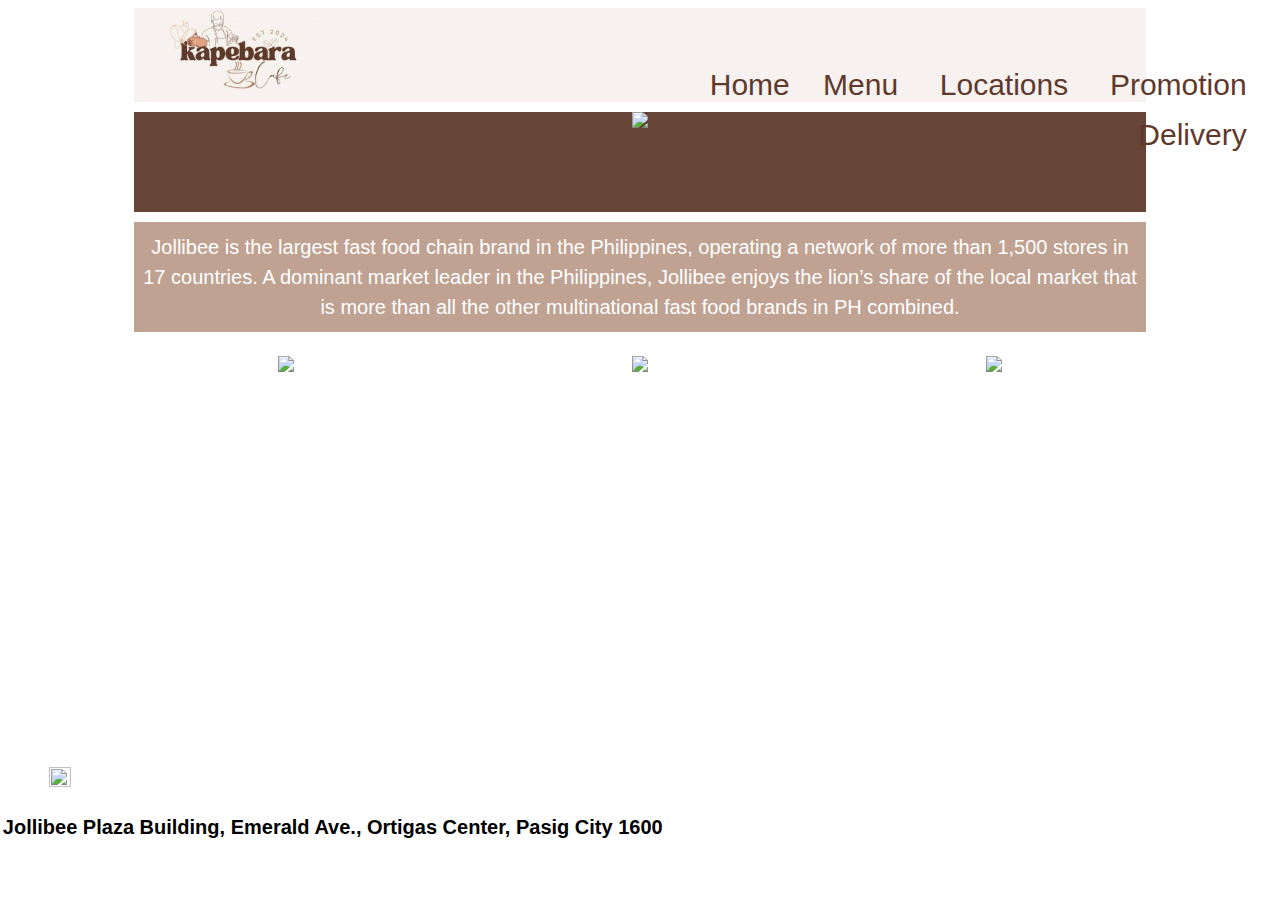
==== index.html @ cc72295d "Add files via upload" ====
<!DOCTYPE html>
<html lang = "en">
    <head>
        <meta charset = "UTF-8">
        <meta name = "viewport" content = "width=device-width, initial-scale=1">
        <title> Kapebara </title>
        <link rel="stylesheet" href="styles.css">
    </head>
    <body>
        <div id="wrapper-div">
            <div id="logo-nav-div" class="clearfix">
                <div id="logo-div"> 
                    <div class = "logoImg">
                        <img src = "logo.jpg" width="35%" height="35%">
                    </div>
                </div>
        
                <div id="nav-div">
                    <div class="navButt">
                     <a href = "https://www.jollibee.com.ph/"> Home &nbsp;&nbsp; </a>
                     <a href = "https://www.jollibee.com.ph/menu/"> Menu  &nbsp; &nbsp; </a>
                     <a href = "https://www.jollibeedelivery.com/store-selection"> Locations &nbsp; &nbsp; </a>
                     <a href = "https://www.jollibee.com.ph/promos/"> Promotion  &nbsp; &nbsp;</a>
                     <a href = "https://www.jollibee.com.ph/delivery/"> Delivery  &nbsp; &nbsp;</a> 
                    </div>
                </div>
            </div>
        
            <div id="headerbanner-div">
                    <img src = joliheader.png> 
            </div>
        
            <div id="introtextarea-div">
                <div class = "description">
                Jollibee is the largest fast food chain brand in the Philippines, 
                operating a network of more than 1,500 stores in 17 countries. 
                A dominant market leader in the Philippines, Jollibee enjoys the lion’s 
                share of the local market that is more than all the other multinational 
                fast food brands in PH combined.
            </div>
            </div>
        
            <div id="main-div" class="clearfix">
                <div class="box">
                    <img src = "jolimom.jpg">
                </div>
        
                <div class="box">
                    <img src = "jolisummer.jpg">
                </div>
        
                <div class="box">
                    <img src = "jolidrive.jpg">
                </div>
            </div>
        
            <div id="footer-div">
                <img src = "jolifooter.webp">
                <div class = address>
                    10/F Jollibee Plaza Building, Emerald Ave., Ortigas Center, Pasig City 1600
                </div>
            </div>
        </div>
    </body>
</html>
---- styles.css ----
style type="text/css"
*{
    margin: 0px;
    padding: 0px;
    font-family: arial;
    box-sizing: border-box;
}

#logo-nav-div{
    width: 100%;
    min-height: 50px;
    background-color: #f7f2ef;
    color: white;
    margin-bottom: 10px;
}

#logo-div{
    width: 50%;
    min-height: 40px;
    background-color: #f7f2ef;
    color: white;
    float: left;
    padding-left: 2%;
    line-height: 40px;
}

.logoImg {
   position: relative;
   top: 2px;
   right: 5px;
   
}

#nav-div{
    font-family: Arial;
    font-size: 20px;
    width: 50%;
    background-color: #d8041c;
}

.navButt {
    text-align: right;
    width: 50%;
    min-height: 50px;
    line-height: 50px;
    color: #5f392c;
    float: right;
    font-family: Arial;
    font-size: 30px;
    position: absolute;
    left: 640px;
    top: 60px;
}

.navButt a {
   color: #5f392c;
   text-decoration: none;
}

.navButt a:hover {
    color: orange;
    text-decoration: none;
    
 }

.clearfix::after{
    content: "";
    display: block;
    clear: both;
}
#headerbanner-div{
    width: 100%;
    min-height: 100px;
    background-color: #664537;
    color: white;
    text-align: center;
    line-height: 10px;
    margin-bottom: 10px;
}
#introtextarea-div{
    width: 100%;
    min-height: 80px;
    background-color: #bfa292;
    text-align: center;
    line-height: 30px;
    margin-bottom: 10px;
}

.description {
    font-family: arial;
    color: white;
    font-size: 20px;
    padding-top: 10px;
    padding-left: 5px;
    padding-right: 5px;
    padding-bottom: 10px;
}

#main-div{
    width: 100%;
    min-height: 400px;
}
#main-div .box{
    width: 30%;
    min-height: 400px;
   
    float: left;
    text-align: center;
    line-height: 50px;
    margin-bottom: 10px;
}
#main-div .box:nth-child(2){
    margin-left: 5%;
    margin-right: 5%;
}

.box img {
    max-width: 100%;
    max-height: 100%;
}

#footer-div{
    width: 100%;
    min-height: 50px;
    text-align: center;
    line-height: 50px;
}

#footer-div img {
    max-width: 100%;
    max-height: 100%;
    width: 15%;
    height: 15%;
    position: relative;
    right: 580px;
    top: 5px;
}

.address {
    font-family: Arial;
    font-size: 20px;
    font-weight: bold;
    position: relative;
    right: 330px;
}

#wrapper-div{
    width: 80%;
    margin: auto;
}
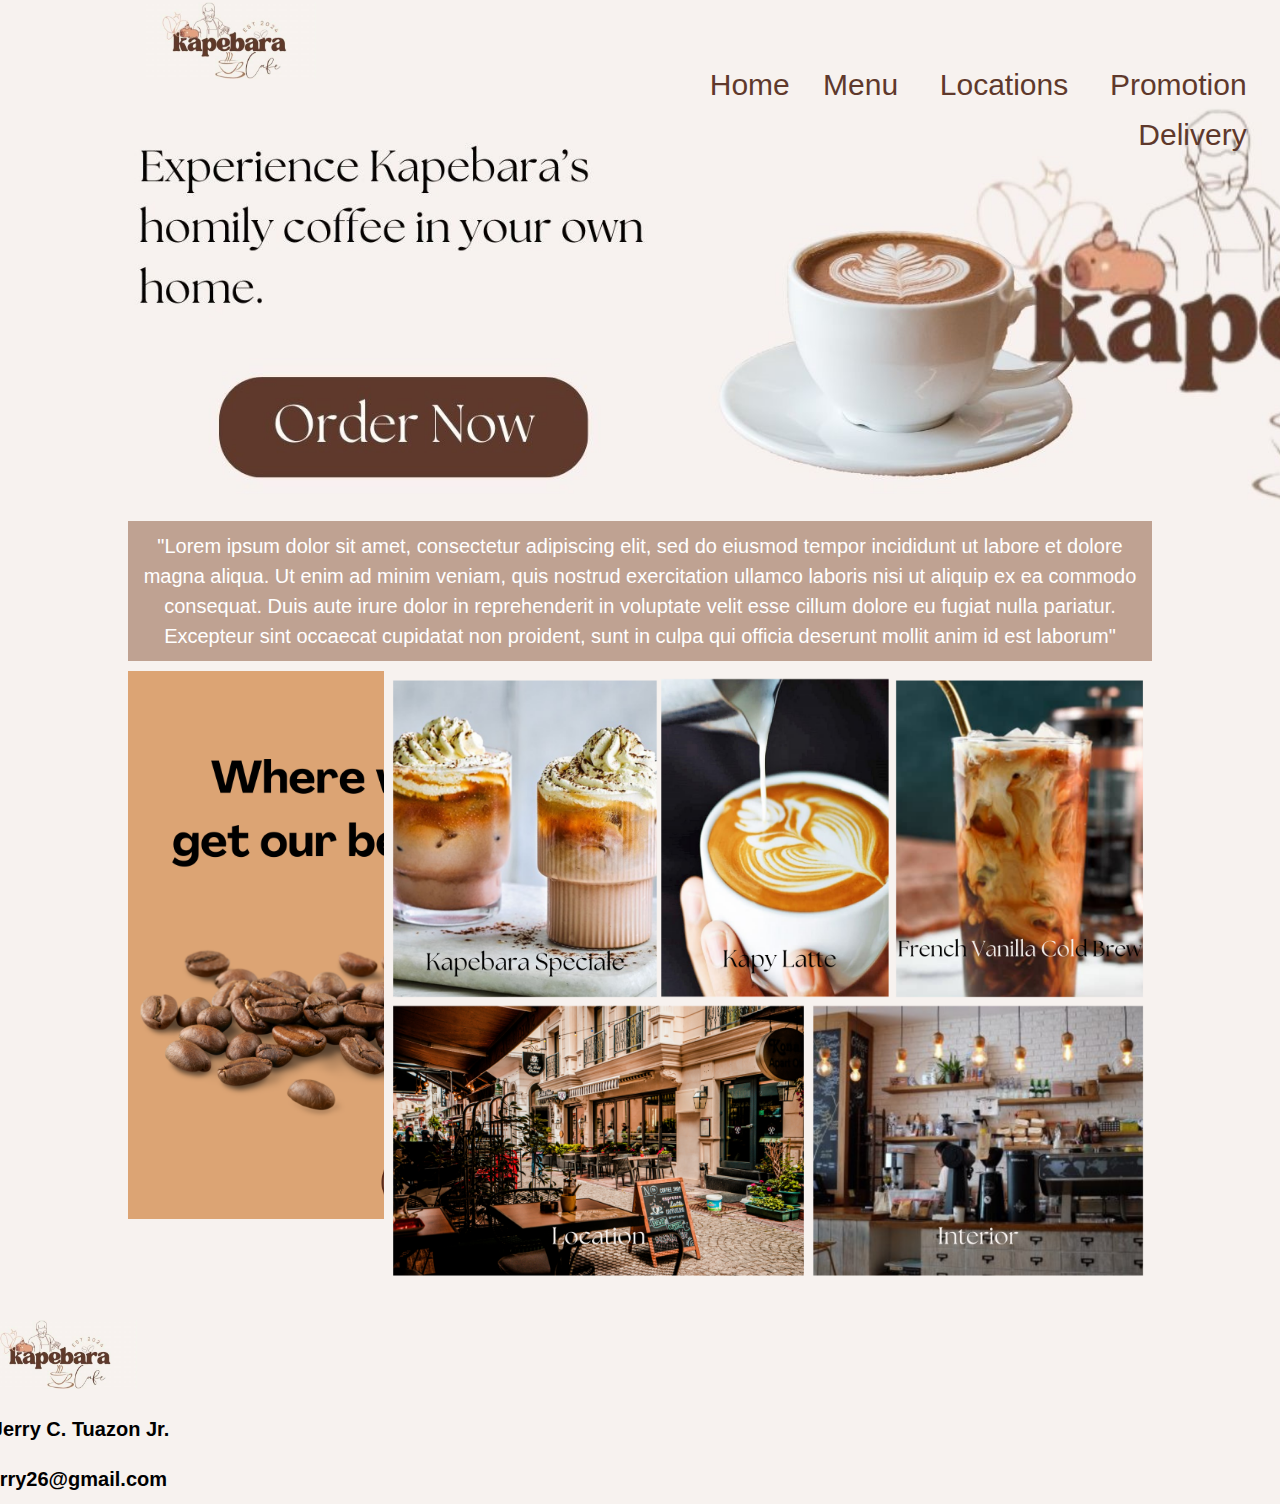
==== commit ae85de88: "Add files via upload" ====
--- a/index.html
+++ b/index.html
@@ -5,6 +5,11 @@
         <meta name = "viewport" content = "width=device-width, initial-scale=1">
         <title> Kapebara </title>
         <link rel="stylesheet" href="styles.css">
+        <style>
+            body {
+                background-color:#f7f2ef; ;
+            }
+        </style>
     </head>
     <body>
         <div id="wrapper-div">
@@ -17,47 +22,43 @@
         
                 <div id="nav-div">
                     <div class="navButt">
-                     <a href = "https://www.jollibee.com.ph/"> Home &nbsp;&nbsp; </a>
-                     <a href = "https://www.jollibee.com.ph/menu/"> Menu  &nbsp; &nbsp; </a>
-                     <a href = "https://www.jollibeedelivery.com/store-selection"> Locations &nbsp; &nbsp; </a>
+                     <a href = "index.html"> Home &nbsp;&nbsp; </a>
+                     <a href = "menu.html" target="_blank"> Menu  &nbsp; &nbsp; </a>
+                     <a href = "https://www.jollibeedelivery.com/store-selection" target="_blank"> Locations &nbsp; &nbsp; </a>
                      <a href = "https://www.jollibee.com.ph/promos/"> Promotion  &nbsp; &nbsp;</a>
-                     <a href = "https://www.jollibee.com.ph/delivery/"> Delivery  &nbsp; &nbsp;</a> 
+                     <a href = "https://forms.gle/LMUtgjHkLLTP42wp9" target="_blank"> Delivery  &nbsp; &nbsp;</a> 
                     </div>
                 </div>
             </div>
         
             <div id="headerbanner-div">
-                    <img src = joliheader.png> 
+                 <a href = https://forms.gle/LMUtgjHkLLTP42wp9 target="_blank"><img src = kapeheader.jpg width="1619px" height="100%"></a>
             </div>
         
             <div id="introtextarea-div">
                 <div class = "description">
-                Jollibee is the largest fast food chain brand in the Philippines, 
-                operating a network of more than 1,500 stores in 17 countries. 
-                A dominant market leader in the Philippines, Jollibee enjoys the lion’s 
-                share of the local market that is more than all the other multinational 
-                fast food brands in PH combined.
+                    "Lorem ipsum dolor sit amet, consectetur adipiscing elit, sed do eiusmod tempor incididunt ut labore et dolore magna aliqua. Ut enim ad minim veniam, quis nostrud exercitation ullamco laboris nisi ut aliquip ex ea commodo consequat. Duis aute irure dolor in reprehenderit in voluptate velit esse cillum dolore eu fugiat nulla pariatur. Excepteur sint occaecat cupidatat non proident, sunt in culpa qui officia deserunt mollit anim id est laborum"
             </div>
             </div>
         
             <div id="main-div" class="clearfix">
+
+                <div id="sidebar-div">
+                    <div class ="beanSource">
+                       <a href = "https://store.yardstickcoffee.com/collections/coffee-beans" target="_blank"><img src = "beanSource.png" width="400px" height="150%"></a>
+                    </div>
+                </div>
+                    
                 <div class="box">
-                    <img src = "jolimom.jpg">
-                </div>
-        
-                <div class="box">
-                    <img src = "jolisummer.jpg">
-                </div>
-        
-                <div class="box">
-                    <img src = "jolidrive.jpg">
+                    <img src = "collages.png">
                 </div>
             </div>
         
             <div id="footer-div">
-                <img src = "jolifooter.webp">
-                <div class = address>
-                    10/F Jollibee Plaza Building, Emerald Ave., Ortigas Center, Pasig City 1600
+                <img src = "logo.jpg">
+                <div class = info>
+                   Jose Jerry C. Tuazon Jr. <br>
+                   josejerry26@gmail.com
                 </div>
             </div>
         </div>
--- a/styles.css
+++ b/styles.css
@@ -1,4 +1,9 @@
 style type="text/css"
+
+body {
+    background-color: #f7f2ef;
+}
+
 *{
     margin: 0px;
     padding: 0px;
@@ -69,12 +74,12 @@
     clear: both;
 }
 #headerbanner-div{
-    width: 100%;
+    width: 95%;
     min-height: 100px;
     background-color: #664537;
     color: white;
     text-align: center;
-    line-height: 10px;
+    line-height: 5px;
     margin-bottom: 10px;
 }
 #introtextarea-div{
@@ -100,6 +105,18 @@
     width: 100%;
     min-height: 400px;
 }
+
+#sidebar-div {
+    width: 20%;
+    min-height: 400px;
+    background: lightgray;
+    font-family: arial;
+    float: left;
+    text-align: center;
+    line-height: 10px;
+}
+
+
 #main-div .box{
     width: 30%;
     min-height: 400px;
@@ -115,7 +132,7 @@
 }
 
 .box img {
-    max-width: 100%;
+    max-width: 250%;
     max-height: 100%;
 }
 
@@ -136,12 +153,12 @@
     top: 5px;
 }
 
-.address {
+.info {
     font-family: Arial;
     font-size: 20px;
     font-weight: bold;
     position: relative;
-    right: 330px;
+    right: 585px;
 }
 
 #wrapper-div{
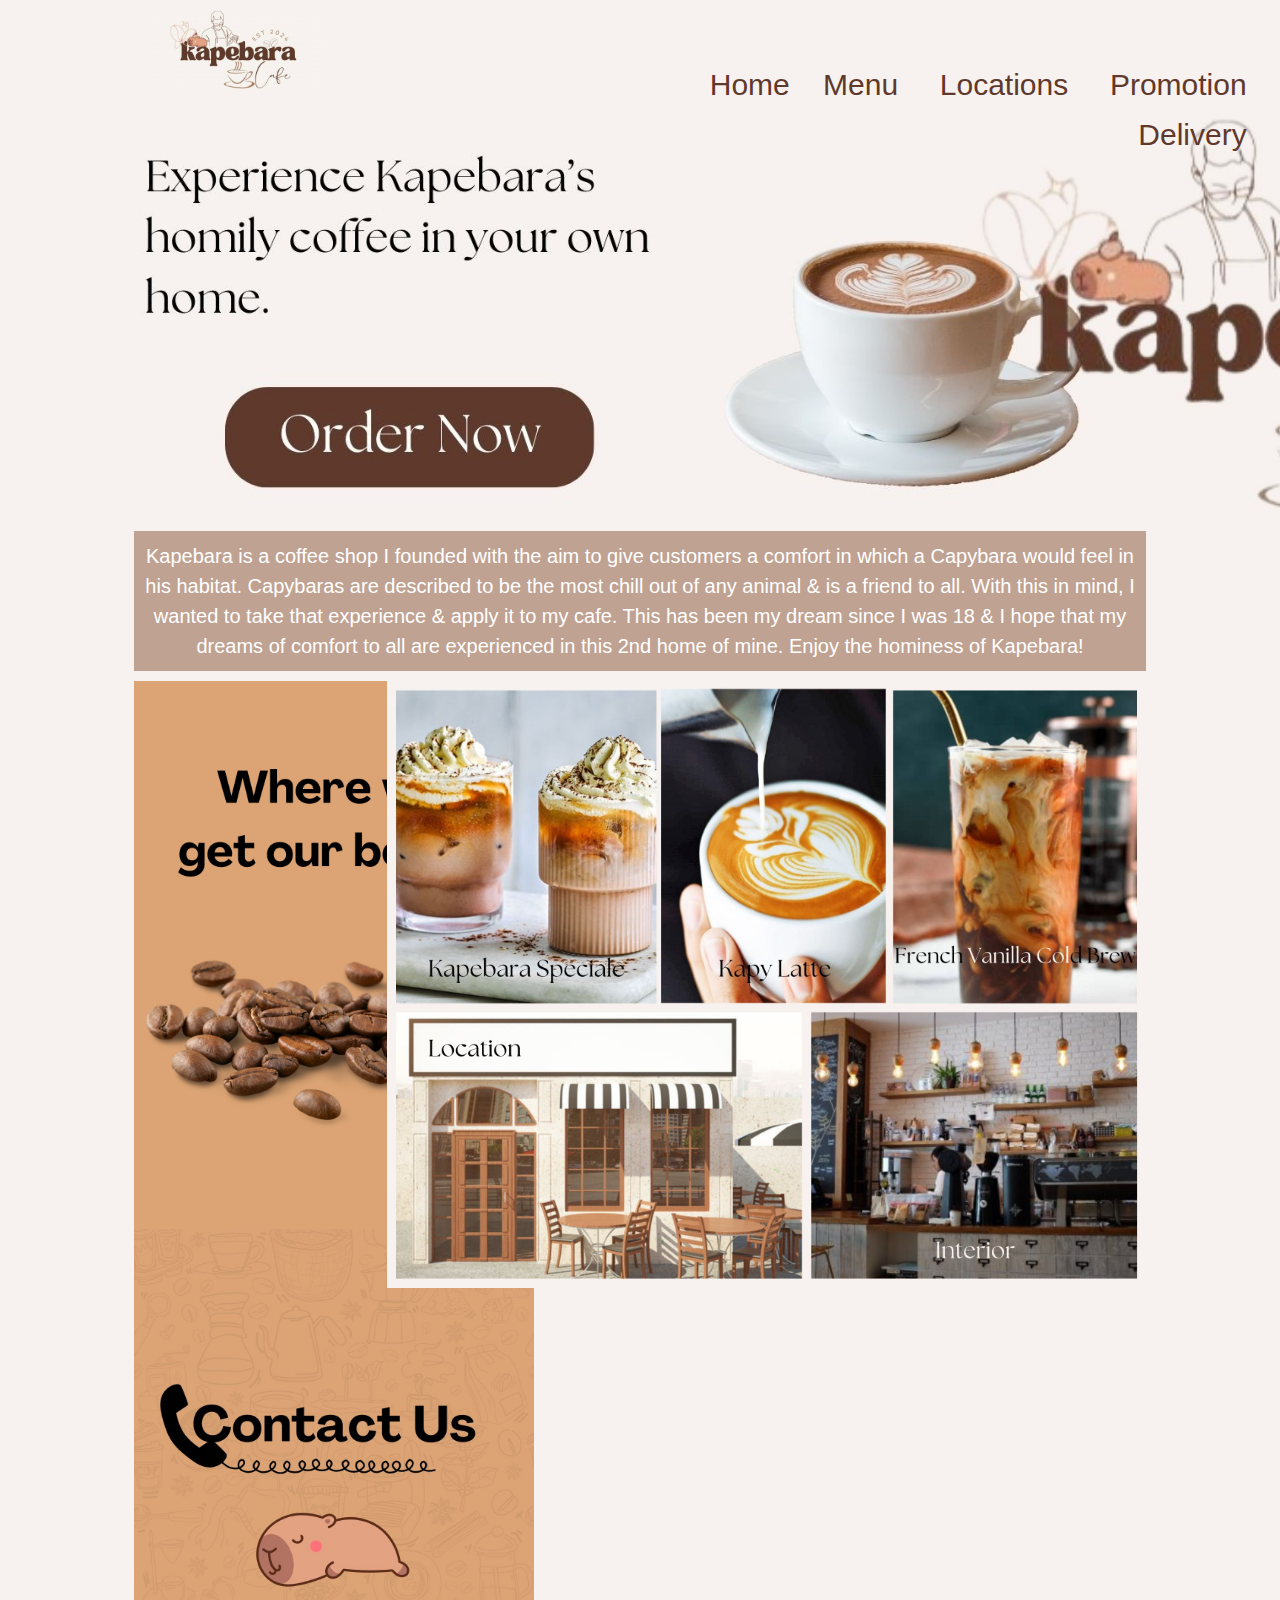
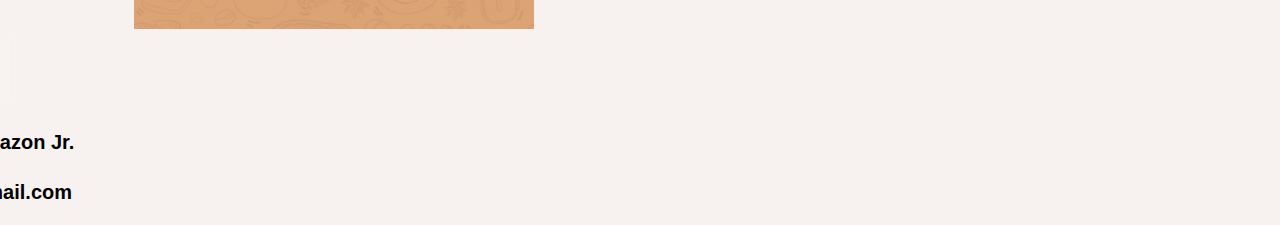
==== commit 56df089e: "Add files via upload" ====
--- a/index.html
+++ b/index.html
@@ -37,7 +37,10 @@
         
             <div id="introtextarea-div">
                 <div class = "description">
-                    "Lorem ipsum dolor sit amet, consectetur adipiscing elit, sed do eiusmod tempor incididunt ut labore et dolore magna aliqua. Ut enim ad minim veniam, quis nostrud exercitation ullamco laboris nisi ut aliquip ex ea commodo consequat. Duis aute irure dolor in reprehenderit in voluptate velit esse cillum dolore eu fugiat nulla pariatur. Excepteur sint occaecat cupidatat non proident, sunt in culpa qui officia deserunt mollit anim id est laborum"
+                    Kapebara is a coffee shop I founded with the aim to give customers a comfort in which a Capybara would feel
+                    in his habitat. Capybaras are described to be the most chill out of any animal & is a friend to all. With this in mind,
+                    I wanted to take that experience & apply it to my cafe. This has been my dream since I was 18 & I hope that my dreams of comfort
+                    to all are experienced in this 2nd home of mine. Enjoy the hominess of Kapebara!
             </div>
             </div>
         
@@ -47,10 +50,13 @@
                     <div class ="beanSource">
                        <a href = "https://store.yardstickcoffee.com/collections/coffee-beans" target="_blank"><img src = "beanSource.png" width="400px" height="150%"></a>
                     </div>
+                    <div class = "contactUs">
+                        <a href = "contact_us.html" target="_blank"><img src="contact us.jpg" width="400px" height="150%"></a>
+                    </div>
                 </div>
                     
                 <div class="box">
-                    <img src = "collages.png">
+                    <img src = "collages.jpg">
                 </div>
             </div>
         
--- a/styles.css
+++ b/styles.css
@@ -1,8 +1,4 @@
 style type="text/css"
-
-body {
-    background-color: #f7f2ef;
-}
 
 *{
     margin: 0px;
@@ -110,12 +106,17 @@
     width: 20%;
     min-height: 400px;
     background: lightgray;
-    font-family: arial;
     float: left;
-    text-align: center;
     line-height: 10px;
 }
 
+.contactUs {
+    width: 20%;
+    min-height: 400px;
+    background: lightgray;
+    float: left;
+    line-height: 10px;
+}
 
 #main-div .box{
     width: 30%;
@@ -149,7 +150,7 @@
     width: 15%;
     height: 15%;
     position: relative;
-    right: 580px;
+    right: 700px;
     top: 5px;
 }
 
@@ -158,7 +159,7 @@
     font-size: 20px;
     font-weight: bold;
     position: relative;
-    right: 585px;
+    right: 680px;
 }
 
 #wrapper-div{
